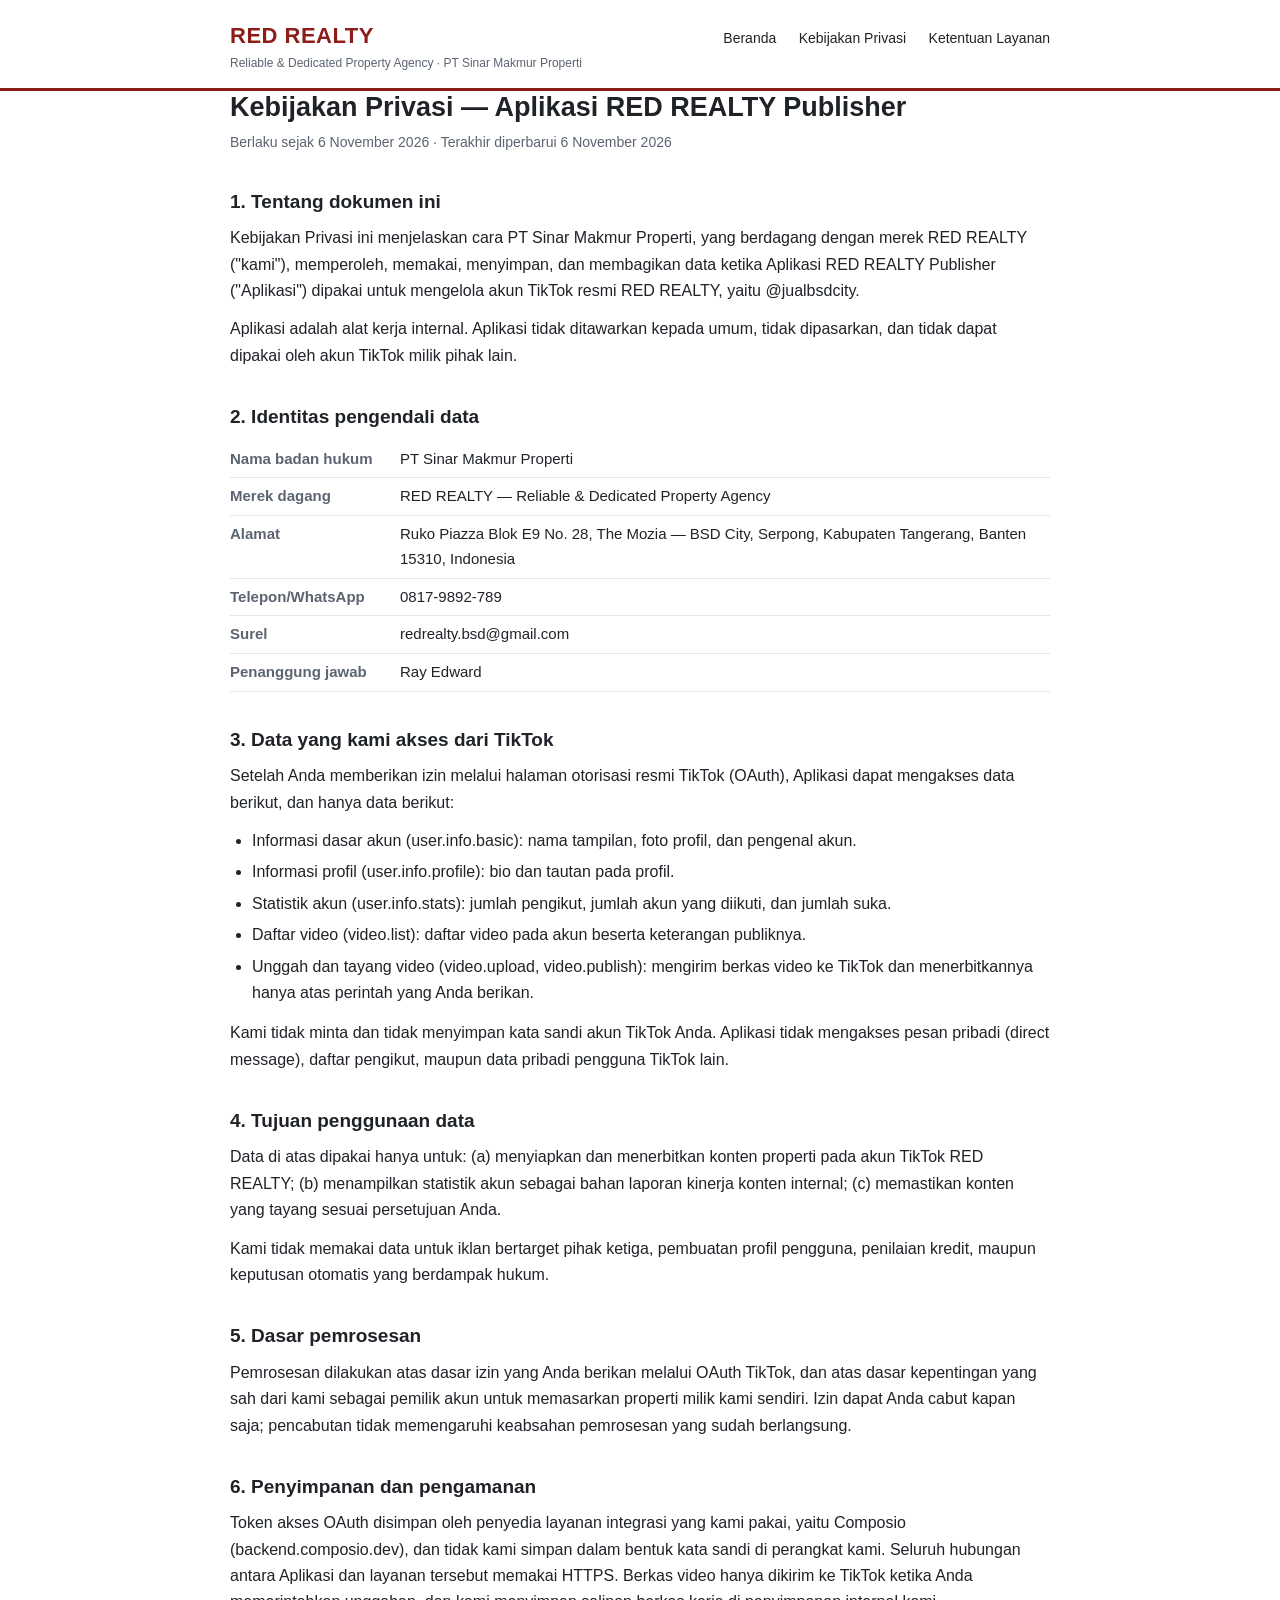
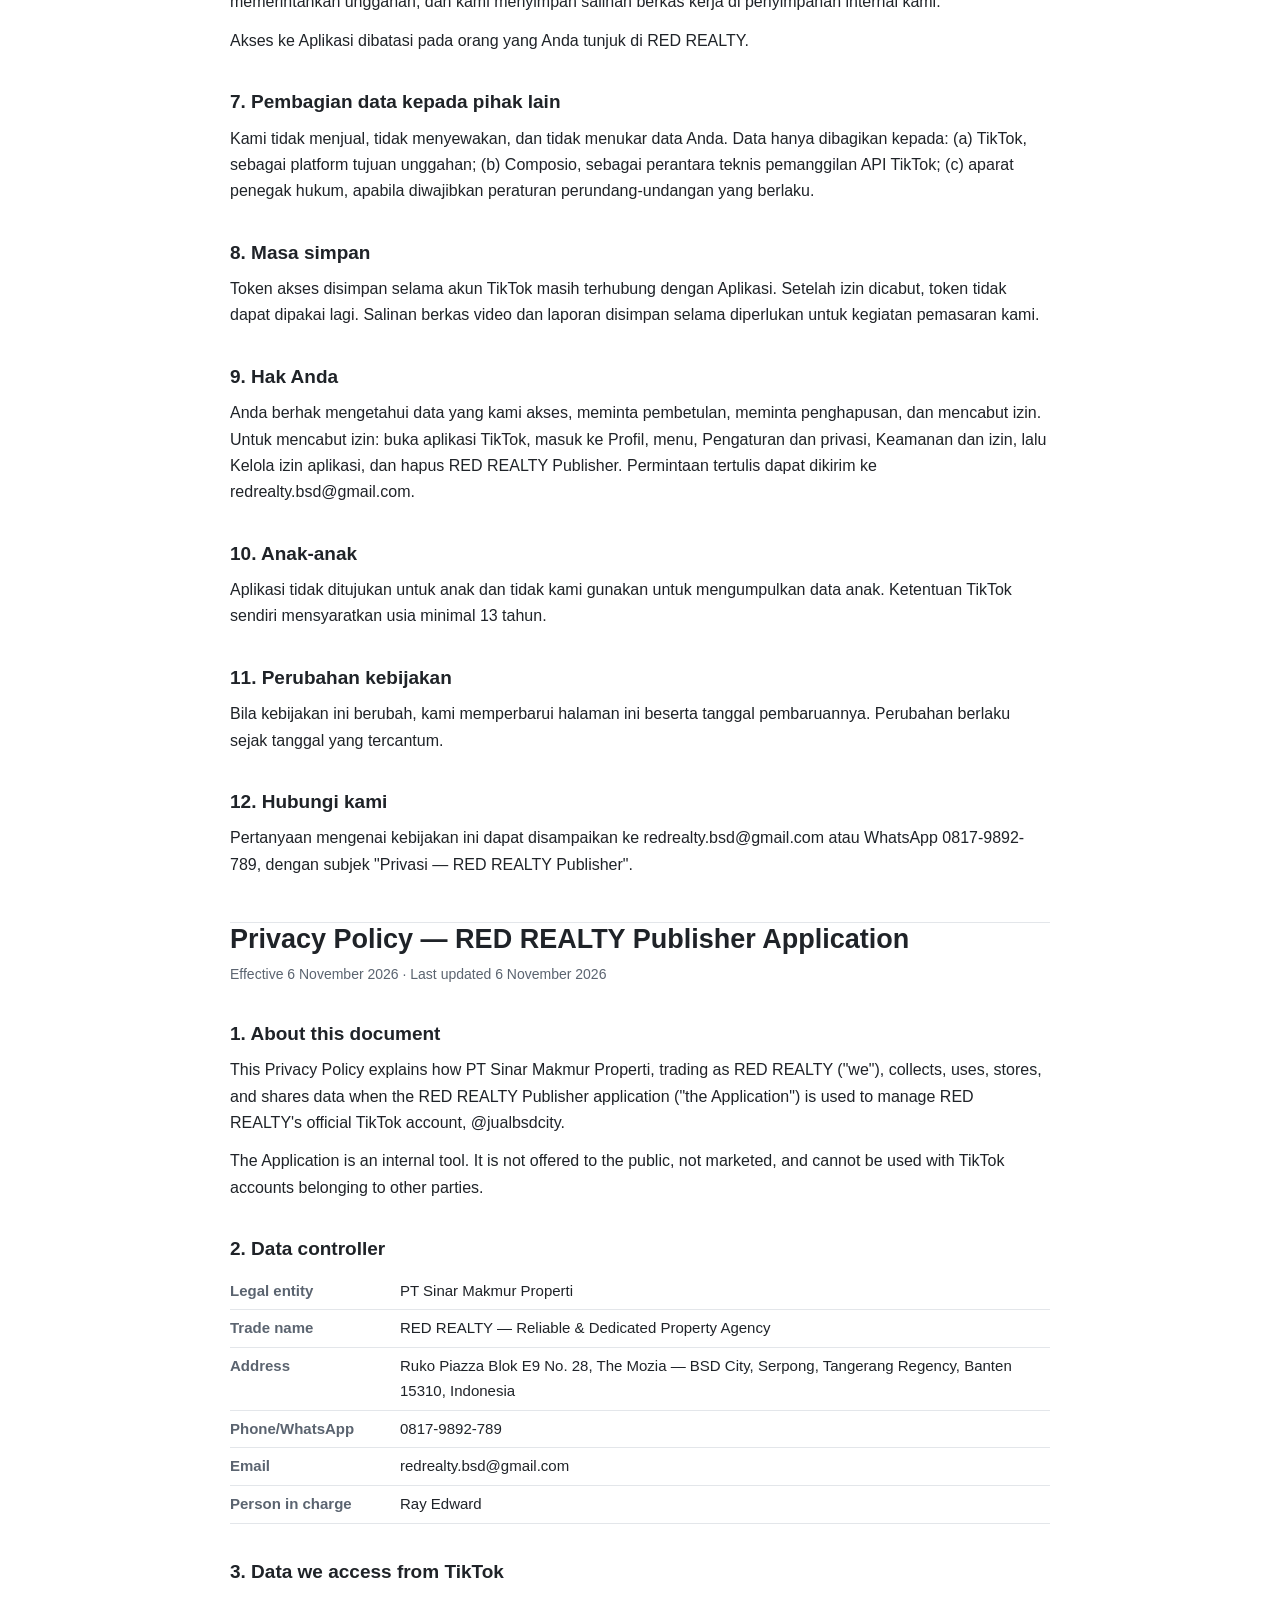
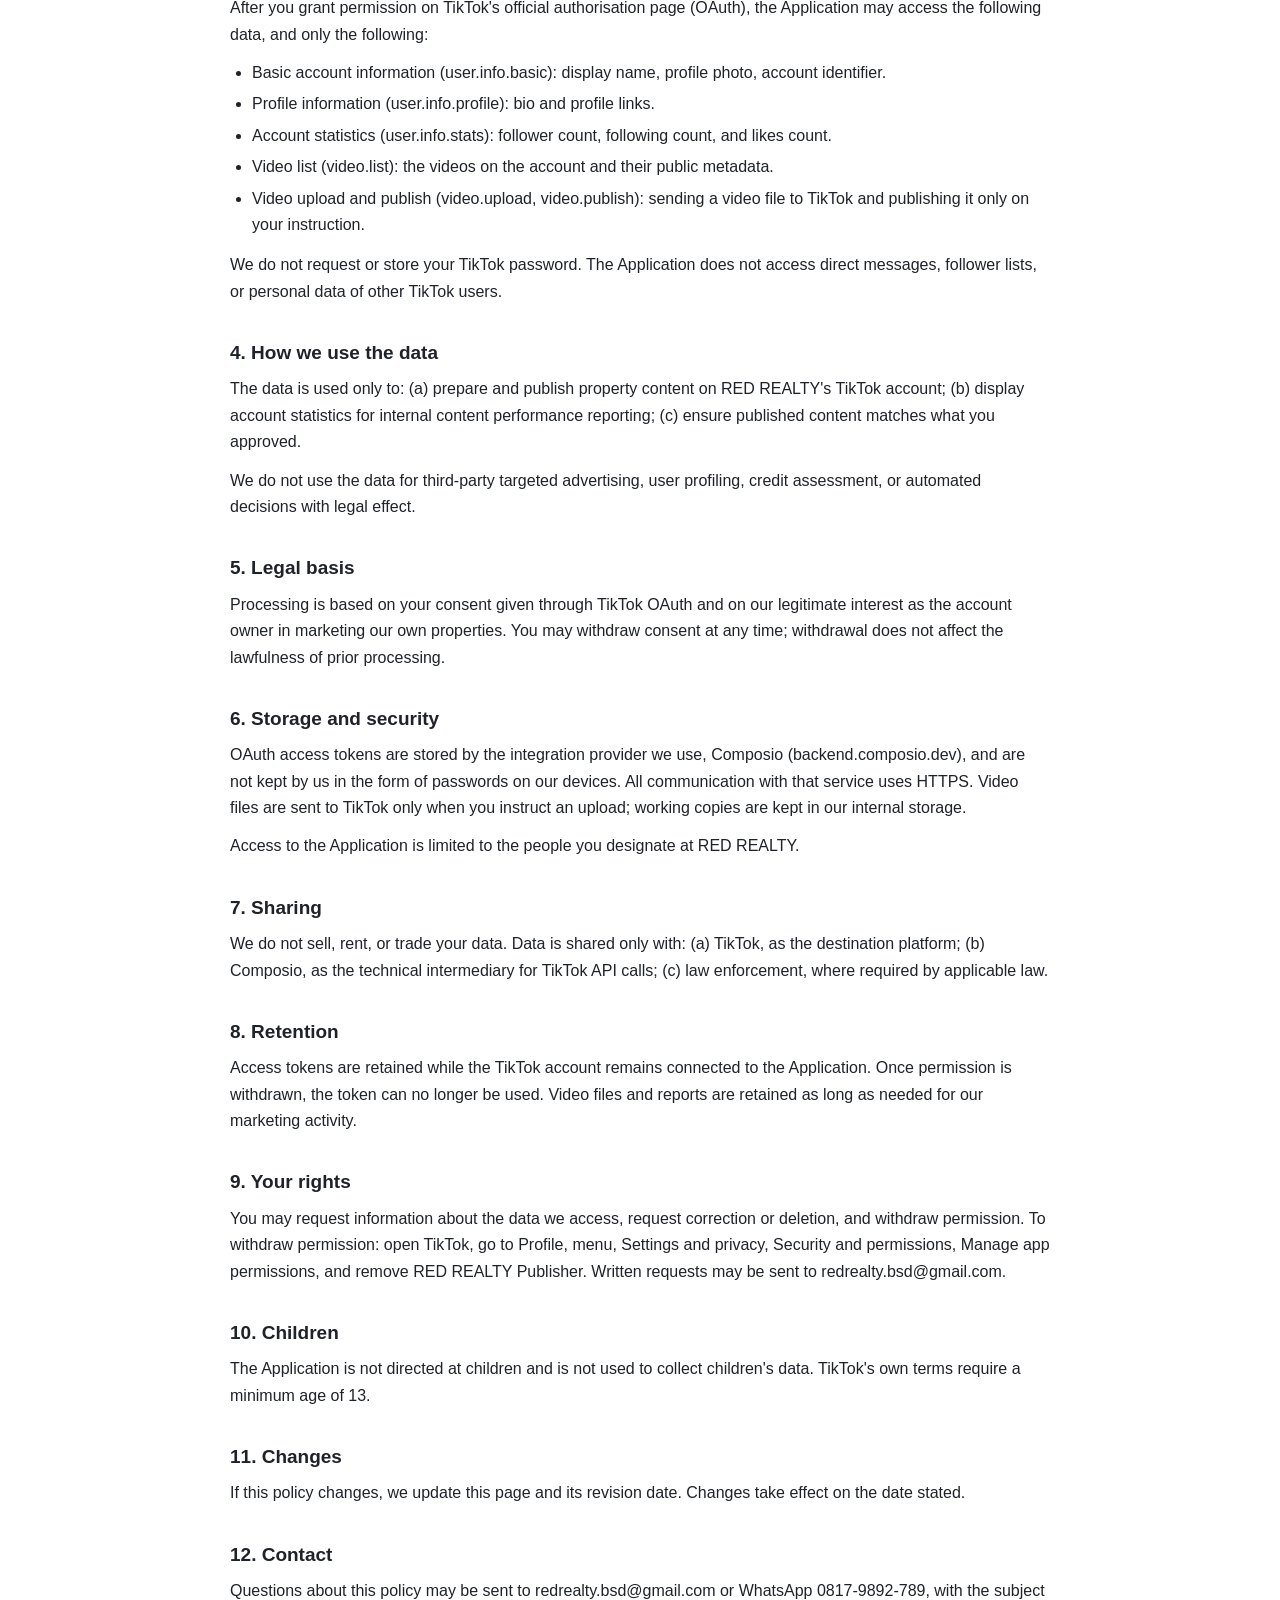
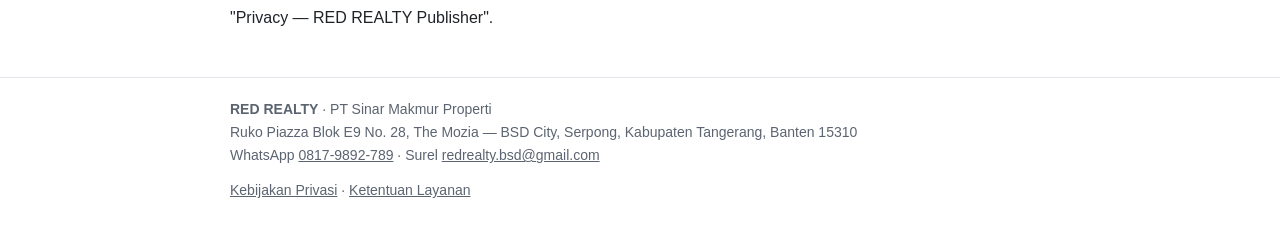
==== kebijakan-privasi.html @ d9f91697 "Tambah kebijakan-privasi.html" ====
<!DOCTYPE html>
<html lang="id">
<head>
<meta charset="utf-8">
<meta name="viewport" content="width=device-width, initial-scale=1">
<title>Kebijakan Privasi / Privacy Policy — RED REALTY Publisher</title>
<meta name="description" content="Kebijakan Privasi aplikasi RED REALTY Publisher: data yang diakses dari TikTok, tujuan penggunaannya, dan cara mencabut izin.">
<link rel="stylesheet" href="style.css">
</head>
<body>
<header class="kop">
  <div class="wadah">
    <a class="merek" href="index.html">RED REALTY<span>Reliable &amp; Dedicated Property Agency &middot; PT Sinar Makmur Properti</span></a>
    <nav>
      <a href="index.html">Beranda</a>
      <a href="kebijakan-privasi.html">Kebijakan Privasi</a>
      <a href="ketentuan-layanan.html">Ketentuan Layanan</a>
    </nav>
  </div>
</header>
<main class="wadah">
<h1>Kebijakan Privasi — Aplikasi RED REALTY Publisher</h1>
<p class="meta">Berlaku sejak 6 November 2026 · Terakhir diperbarui 6 November 2026</p>
<h2>1. Tentang dokumen ini</h2>
<p>Kebijakan Privasi ini menjelaskan cara PT Sinar Makmur Properti, yang berdagang dengan merek RED REALTY (&quot;kami&quot;), memperoleh, memakai, menyimpan, dan membagikan data ketika Aplikasi RED REALTY Publisher (&quot;Aplikasi&quot;) dipakai untuk mengelola akun TikTok resmi RED REALTY, yaitu @jualbsdcity.</p>
<p>Aplikasi adalah alat kerja internal. Aplikasi tidak ditawarkan kepada umum, tidak dipasarkan, dan tidak dapat dipakai oleh akun TikTok milik pihak lain.</p>
<h2>2. Identitas pengendali data</h2>
<table class="identitas"><tr><td>Nama badan hukum</td><td>PT Sinar Makmur Properti</td></tr><tr><td>Merek dagang</td><td>RED REALTY — Reliable &amp; Dedicated Property Agency</td></tr><tr><td>Alamat</td><td>Ruko Piazza Blok E9 No. 28, The Mozia — BSD City, Serpong, Kabupaten Tangerang, Banten 15310, Indonesia</td></tr><tr><td>Telepon/WhatsApp</td><td>0817-9892-789</td></tr><tr><td>Surel</td><td>redrealty.bsd@gmail.com</td></tr><tr><td>Penanggung jawab</td><td>Ray Edward</td></tr></table>
<h2>3. Data yang kami akses dari TikTok</h2>
<p>Setelah Anda memberikan izin melalui halaman otorisasi resmi TikTok (OAuth), Aplikasi dapat mengakses data berikut, dan hanya data berikut:</p>
<ul>
<li>Informasi dasar akun (user.info.basic): nama tampilan, foto profil, dan pengenal akun.</li>
<li>Informasi profil (user.info.profile): bio dan tautan pada profil.</li>
<li>Statistik akun (user.info.stats): jumlah pengikut, jumlah akun yang diikuti, dan jumlah suka.</li>
<li>Daftar video (video.list): daftar video pada akun beserta keterangan publiknya.</li>
<li>Unggah dan tayang video (video.upload, video.publish): mengirim berkas video ke TikTok dan menerbitkannya hanya atas perintah yang Anda berikan.</li>
</ul>
<p>Kami tidak minta dan tidak menyimpan kata sandi akun TikTok Anda. Aplikasi tidak mengakses pesan pribadi (direct message), daftar pengikut, maupun data pribadi pengguna TikTok lain.</p>
<h2>4. Tujuan penggunaan data</h2>
<p>Data di atas dipakai hanya untuk: (a) menyiapkan dan menerbitkan konten properti pada akun TikTok RED REALTY; (b) menampilkan statistik akun sebagai bahan laporan kinerja konten internal; (c) memastikan konten yang tayang sesuai persetujuan Anda.</p>
<p>Kami tidak memakai data untuk iklan bertarget pihak ketiga, pembuatan profil pengguna, penilaian kredit, maupun keputusan otomatis yang berdampak hukum.</p>
<h2>5. Dasar pemrosesan</h2>
<p>Pemrosesan dilakukan atas dasar izin yang Anda berikan melalui OAuth TikTok, dan atas dasar kepentingan yang sah dari kami sebagai pemilik akun untuk memasarkan properti milik kami sendiri. Izin dapat Anda cabut kapan saja; pencabutan tidak memengaruhi keabsahan pemrosesan yang sudah berlangsung.</p>
<h2>6. Penyimpanan dan pengamanan</h2>
<p>Token akses OAuth disimpan oleh penyedia layanan integrasi yang kami pakai, yaitu Composio (backend.composio.dev), dan tidak kami simpan dalam bentuk kata sandi di perangkat kami. Seluruh hubungan antara Aplikasi dan layanan tersebut memakai HTTPS. Berkas video hanya dikirim ke TikTok ketika Anda memerintahkan unggahan, dan kami menyimpan salinan berkas kerja di penyimpanan internal kami.</p>
<p>Akses ke Aplikasi dibatasi pada orang yang Anda tunjuk di RED REALTY.</p>
<h2>7. Pembagian data kepada pihak lain</h2>
<p>Kami tidak menjual, tidak menyewakan, dan tidak menukar data Anda. Data hanya dibagikan kepada: (a) TikTok, sebagai platform tujuan unggahan; (b) Composio, sebagai perantara teknis pemanggilan API TikTok; (c) aparat penegak hukum, apabila diwajibkan peraturan perundang-undangan yang berlaku.</p>
<h2>8. Masa simpan</h2>
<p>Token akses disimpan selama akun TikTok masih terhubung dengan Aplikasi. Setelah izin dicabut, token tidak dapat dipakai lagi. Salinan berkas video dan laporan disimpan selama diperlukan untuk kegiatan pemasaran kami.</p>
<h2>9. Hak Anda</h2>
<p>Anda berhak mengetahui data yang kami akses, meminta pembetulan, meminta penghapusan, dan mencabut izin. Untuk mencabut izin: buka aplikasi TikTok, masuk ke Profil, menu, Pengaturan dan privasi, Keamanan dan izin, lalu Kelola izin aplikasi, dan hapus RED REALTY Publisher. Permintaan tertulis dapat dikirim ke redrealty.bsd@gmail.com.</p>
<h2>10. Anak-anak</h2>
<p>Aplikasi tidak ditujukan untuk anak dan tidak kami gunakan untuk mengumpulkan data anak. Ketentuan TikTok sendiri mensyaratkan usia minimal 13 tahun.</p>
<h2>11. Perubahan kebijakan</h2>
<p>Bila kebijakan ini berubah, kami memperbarui halaman ini beserta tanggal pembaruannya. Perubahan berlaku sejak tanggal yang tercantum.</p>
<h2>12. Hubungi kami</h2>
<p>Pertanyaan mengenai kebijakan ini dapat disampaikan ke redrealty.bsd@gmail.com atau WhatsApp 0817-9892-789, dengan subjek &quot;Privasi — RED REALTY Publisher&quot;.</p>
<hr class="pemisah">
<h1>Privacy Policy — RED REALTY Publisher Application</h1>
<p class="meta">Effective 6 November 2026 · Last updated 6 November 2026</p>
<h2>1. About this document</h2>
<p>This Privacy Policy explains how PT Sinar Makmur Properti, trading as RED REALTY (&quot;we&quot;), collects, uses, stores, and shares data when the RED REALTY Publisher application (&quot;the Application&quot;) is used to manage RED REALTY&#x27;s official TikTok account, @jualbsdcity.</p>
<p>The Application is an internal tool. It is not offered to the public, not marketed, and cannot be used with TikTok accounts belonging to other parties.</p>
<h2>2. Data controller</h2>
<table class="identitas"><tr><td>Legal entity</td><td>PT Sinar Makmur Properti</td></tr><tr><td>Trade name</td><td>RED REALTY — Reliable &amp; Dedicated Property Agency</td></tr><tr><td>Address</td><td>Ruko Piazza Blok E9 No. 28, The Mozia — BSD City, Serpong, Tangerang Regency, Banten 15310, Indonesia</td></tr><tr><td>Phone/WhatsApp</td><td>0817-9892-789</td></tr><tr><td>Email</td><td>redrealty.bsd@gmail.com</td></tr><tr><td>Person in charge</td><td>Ray Edward</td></tr></table>
<h2>3. Data we access from TikTok</h2>
<p>After you grant permission on TikTok&#x27;s official authorisation page (OAuth), the Application may access the following data, and only the following:</p>
<ul>
<li>Basic account information (user.info.basic): display name, profile photo, account identifier.</li>
<li>Profile information (user.info.profile): bio and profile links.</li>
<li>Account statistics (user.info.stats): follower count, following count, and likes count.</li>
<li>Video list (video.list): the videos on the account and their public metadata.</li>
<li>Video upload and publish (video.upload, video.publish): sending a video file to TikTok and publishing it only on your instruction.</li>
</ul>
<p>We do not request or store your TikTok password. The Application does not access direct messages, follower lists, or personal data of other TikTok users.</p>
<h2>4. How we use the data</h2>
<p>The data is used only to: (a) prepare and publish property content on RED REALTY&#x27;s TikTok account; (b) display account statistics for internal content performance reporting; (c) ensure published content matches what you approved.</p>
<p>We do not use the data for third-party targeted advertising, user profiling, credit assessment, or automated decisions with legal effect.</p>
<h2>5. Legal basis</h2>
<p>Processing is based on your consent given through TikTok OAuth and on our legitimate interest as the account owner in marketing our own properties. You may withdraw consent at any time; withdrawal does not affect the lawfulness of prior processing.</p>
<h2>6. Storage and security</h2>
<p>OAuth access tokens are stored by the integration provider we use, Composio (backend.composio.dev), and are not kept by us in the form of passwords on our devices. All communication with that service uses HTTPS. Video files are sent to TikTok only when you instruct an upload; working copies are kept in our internal storage.</p>
<p>Access to the Application is limited to the people you designate at RED REALTY.</p>
<h2>7. Sharing</h2>
<p>We do not sell, rent, or trade your data. Data is shared only with: (a) TikTok, as the destination platform; (b) Composio, as the technical intermediary for TikTok API calls; (c) law enforcement, where required by applicable law.</p>
<h2>8. Retention</h2>
<p>Access tokens are retained while the TikTok account remains connected to the Application. Once permission is withdrawn, the token can no longer be used. Video files and reports are retained as long as needed for our marketing activity.</p>
<h2>9. Your rights</h2>
<p>You may request information about the data we access, request correction or deletion, and withdraw permission. To withdraw permission: open TikTok, go to Profile, menu, Settings and privacy, Security and permissions, Manage app permissions, and remove RED REALTY Publisher. Written requests may be sent to redrealty.bsd@gmail.com.</p>
<h2>10. Children</h2>
<p>The Application is not directed at children and is not used to collect children&#x27;s data. TikTok&#x27;s own terms require a minimum age of 13.</p>
<h2>11. Changes</h2>
<p>If this policy changes, we update this page and its revision date. Changes take effect on the date stated.</p>
<h2>12. Contact</h2>
<p>Questions about this policy may be sent to redrealty.bsd@gmail.com or WhatsApp 0817-9892-789, with the subject &quot;Privacy — RED REALTY Publisher&quot;.</p></main>
<footer>
  <div class="wadah">
    <p><strong>RED REALTY</strong> &middot; PT Sinar Makmur Properti<br>
    Ruko Piazza Blok E9 No. 28, The Mozia — BSD City, Serpong, Kabupaten Tangerang, Banten 15310<br>
    WhatsApp <a href="https://wa.me/628179892789">0817-9892-789</a> &middot;
    Surel <a href="mailto:redrealty.bsd@gmail.com">redrealty.bsd@gmail.com</a></p>
    <p><a href="kebijakan-privasi.html">Kebijakan Privasi</a> &middot;
       <a href="ketentuan-layanan.html">Ketentuan Layanan</a></p>
  </div>
</footer>
</body>
</html>
---- style.css ----
:root { --merek:#8C1D18; --tinta:#1f2328; --redup:#5b6470; --garis:#e3e6ea; --latar:#ffffff; }
* { box-sizing:border-box; }
html { -webkit-text-size-adjust:100%; }
body { margin:0; background:var(--latar); color:var(--tinta);
  font:16px/1.65 -apple-system,"Segoe UI",Roboto,Helvetica,Arial,sans-serif; }
.wadah { max-width:860px; margin:0 auto; padding:0 20px; }
header.kop { border-bottom:3px solid var(--merek); background:#fff; }
header.kop .wadah { display:flex; flex-wrap:wrap; gap:10px 24px; align-items:baseline;
  justify-content:space-between; padding-top:18px; padding-bottom:14px; }
.merek { font-weight:700; letter-spacing:.5px; color:var(--merek); text-decoration:none; font-size:22px; }
.merek span { display:block; font-size:12px; font-weight:400; color:var(--redup); letter-spacing:0; }
nav a { color:var(--tinta); text-decoration:none; margin-left:18px; font-size:14px; }
nav a:first-child { margin-left:0; }
nav a:hover { color:var(--merek); text-decoration:underline; }
main { padding:34px 0 10px; }
h1 { font-size:27px; line-height:1.25; margin:0 0 6px; }
h2 { font-size:19px; margin:32px 0 8px; }
h3 { font-size:16px; margin:24px 0 6px; }
p { margin:0 0 12px; }
p.meta { color:var(--redup); font-size:14px; margin-bottom:22px; }
ul { margin:0 0 14px; padding-left:22px; }
li { margin-bottom:5px; }
a { color:var(--merek); }
.kotak { border:1px solid var(--garis); border-left:4px solid var(--merek);
  padding:16px 18px; margin:22px 0; background:#fcfcfd; }
table.identitas { border-collapse:collapse; width:100%; margin:6px 0 14px; font-size:15px; }
table.identitas td { padding:6px 10px 6px 0; vertical-align:top; border-bottom:1px solid var(--garis); }
table.identitas td:first-child { width:170px; font-weight:600; color:var(--redup); }
.dua { display:flex; flex-wrap:wrap; gap:22px; }
.dua > div { flex:1 1 260px; }
.pemisah { margin:44px 0 0; border:0; border-top:1px solid var(--garis); }
footer { margin-top:46px; border-top:1px solid var(--garis); padding:20px 0 34px;
  color:var(--redup); font-size:14px; }
footer a { color:var(--redup); }
@media (max-width:600px){ nav a { margin-left:0; margin-right:16px; } h1{font-size:23px;} }
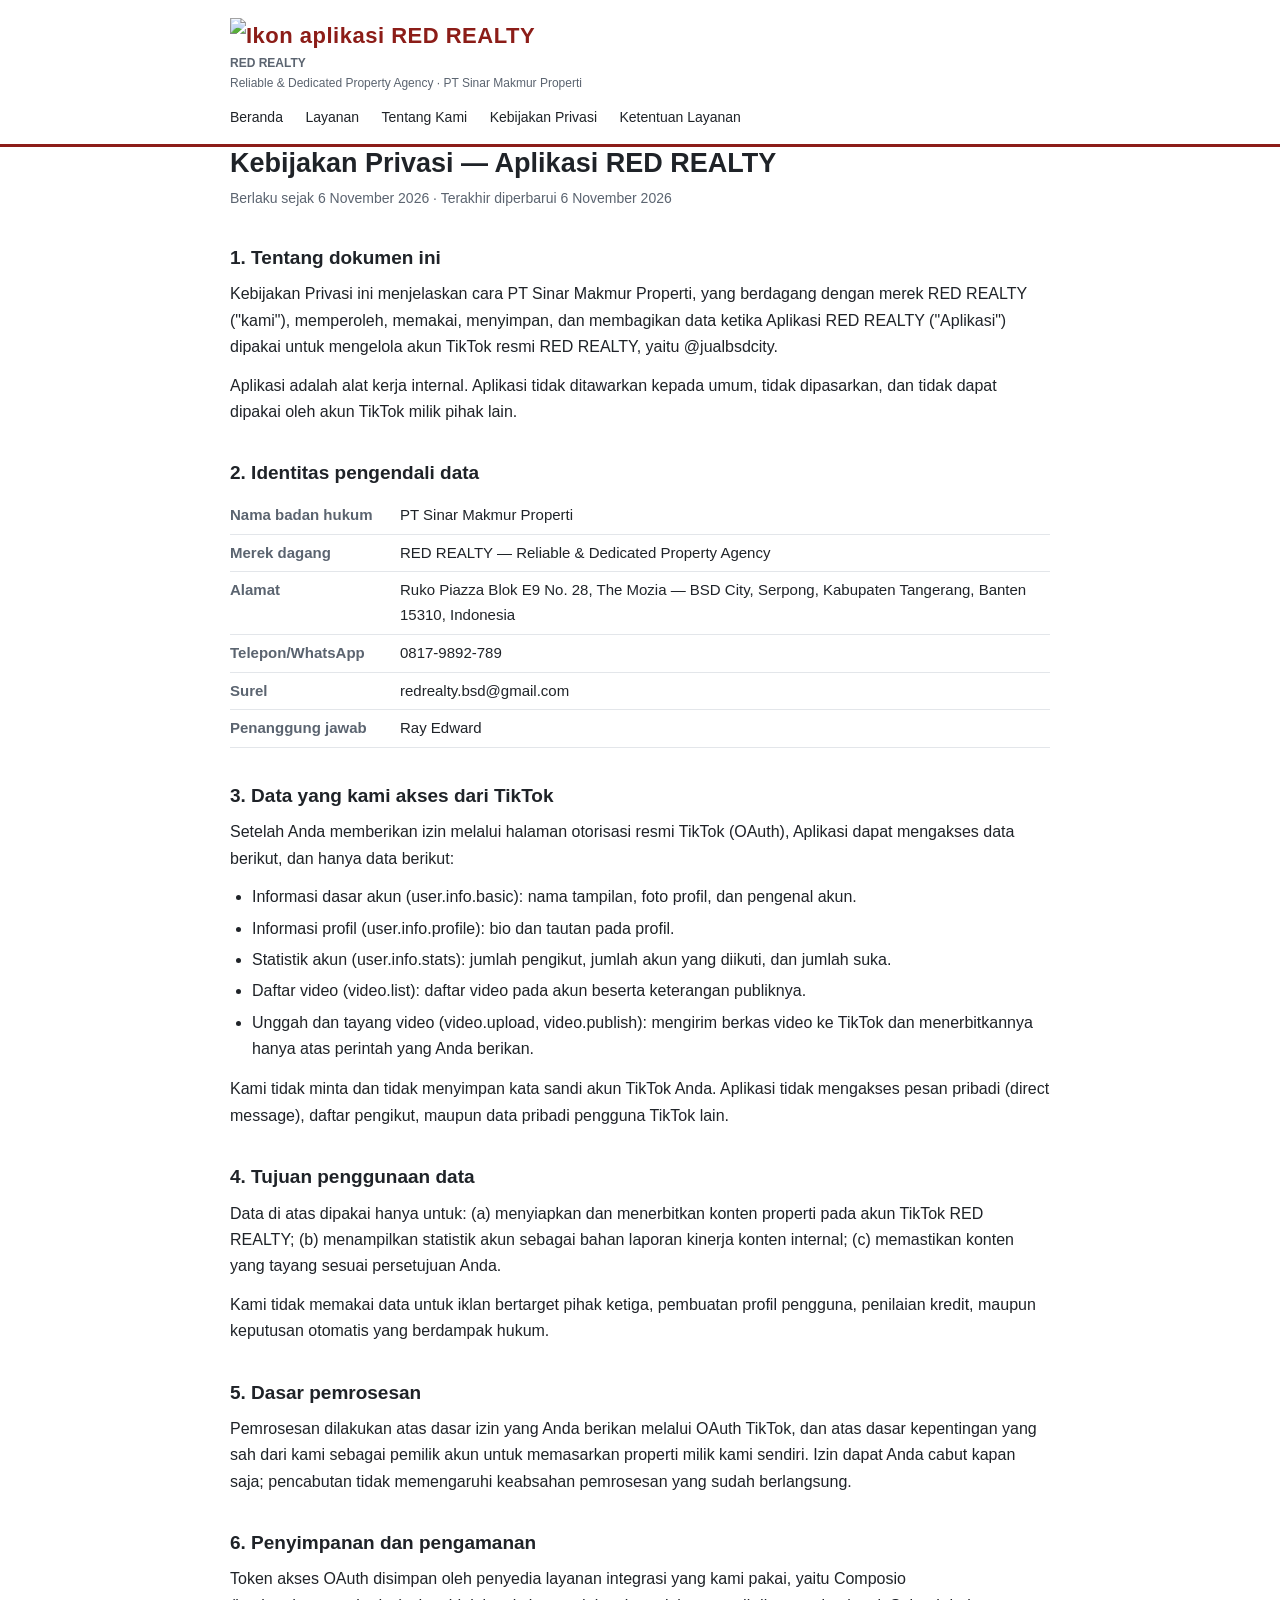
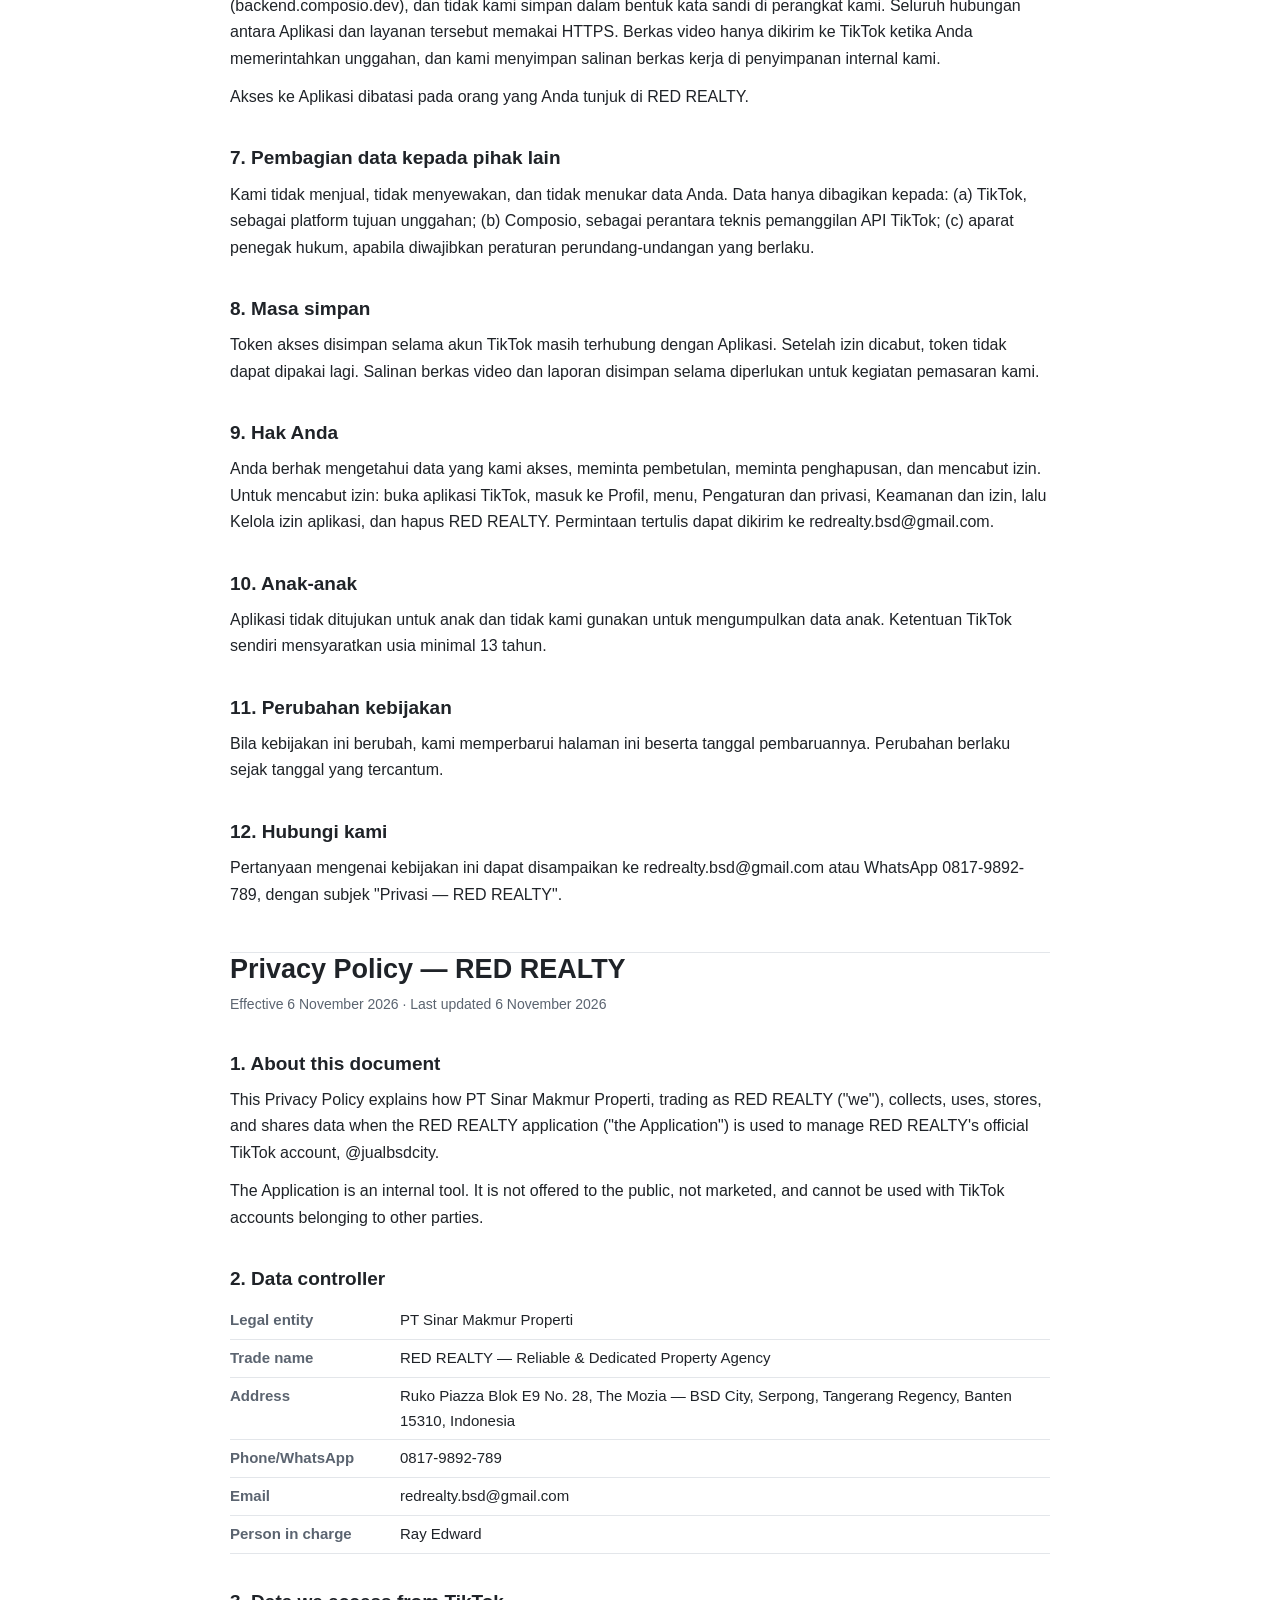
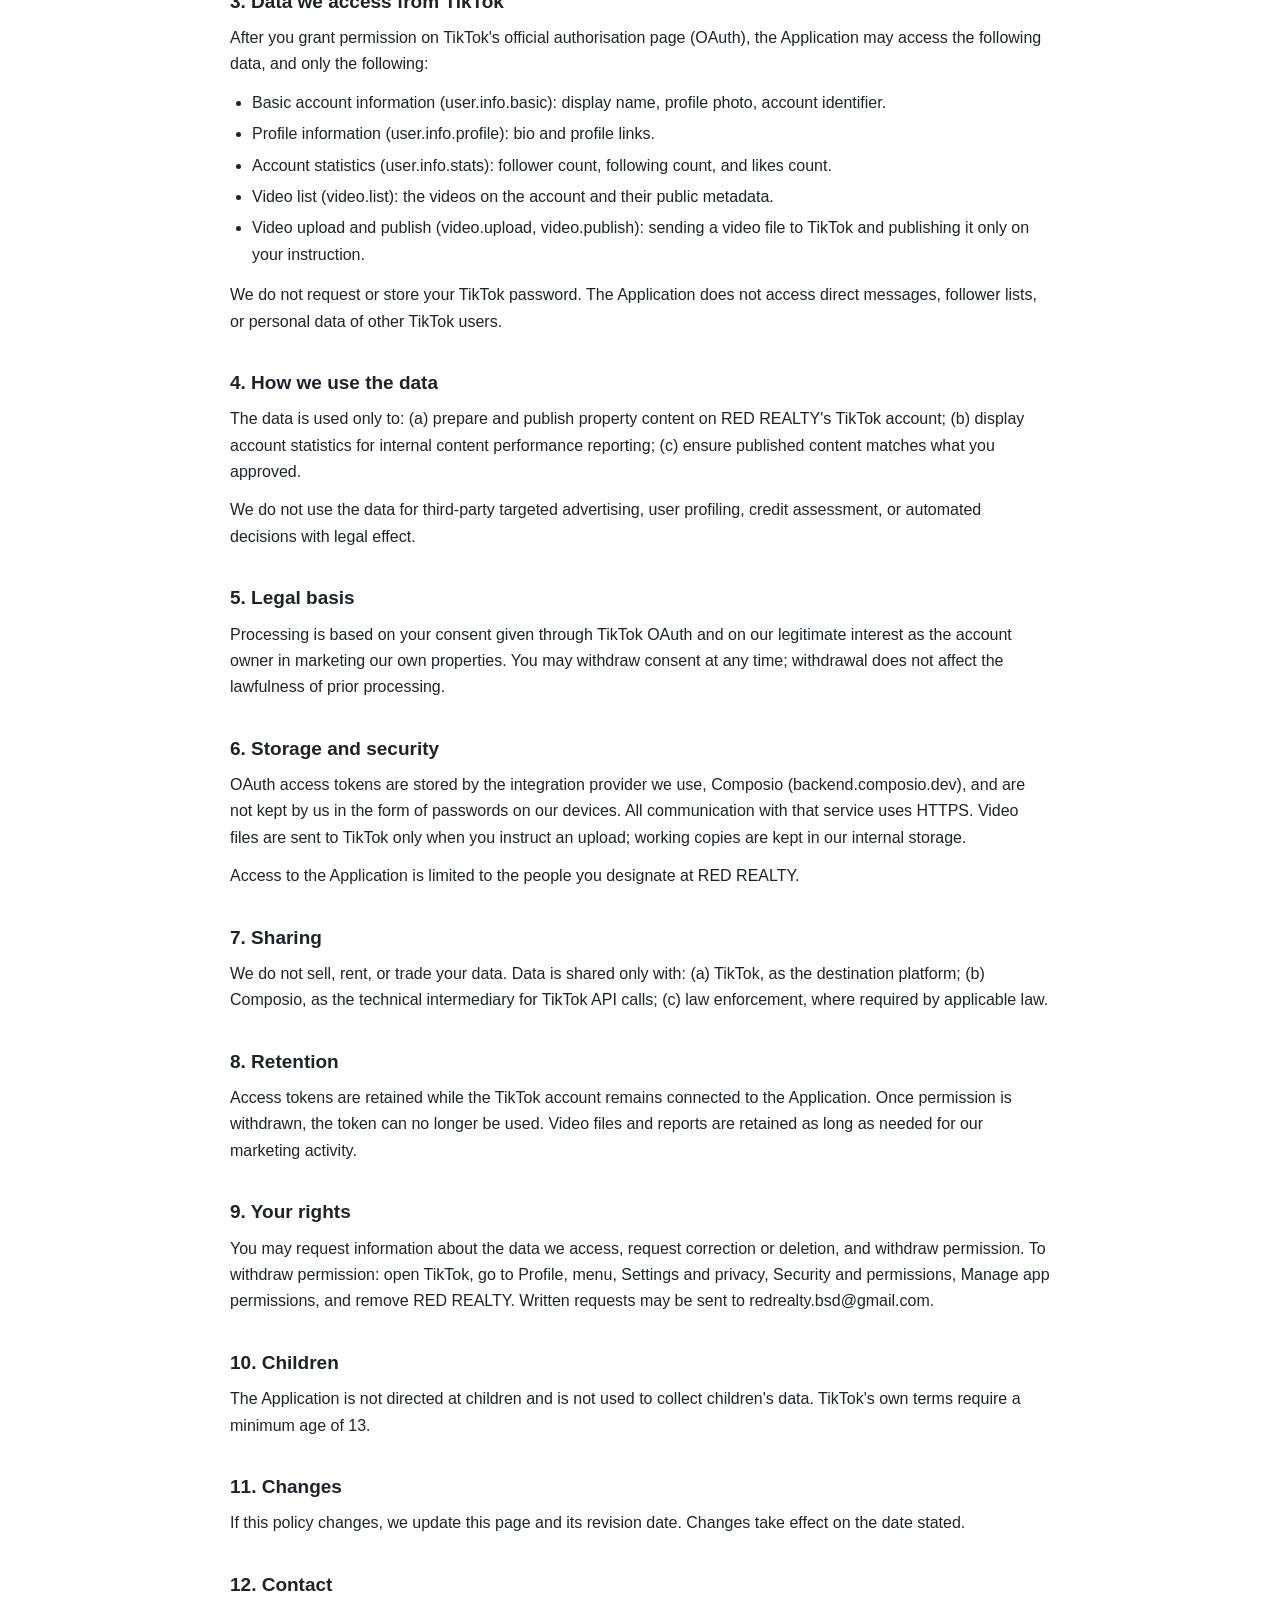
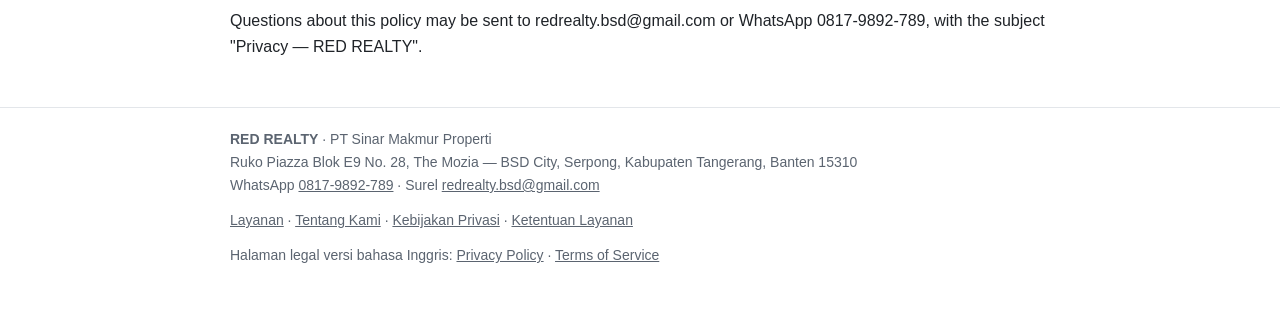
==== commit c1333e5e: "Revisi situs: ikon, favicon, nama app, halaman layanan & tentang, alamat legal bersih" ====
--- a/kebijakan-privasi.html
+++ b/kebijakan-privasi.html
@@ -3,26 +3,37 @@
 <head>
 <meta charset="utf-8">
 <meta name="viewport" content="width=device-width, initial-scale=1">
-<title>Kebijakan Privasi / Privacy Policy — RED REALTY Publisher</title>
-<meta name="description" content="Kebijakan Privasi aplikasi RED REALTY Publisher: data yang diakses dari TikTok, tujuan penggunaannya, dan cara mencabut izin.">
+<title>Kebijakan Privasi — RED REALTY</title>
+<meta name="description" content="Kebijakan Privasi aplikasi RED REALTY: data yang diakses dari TikTok, tujuan penggunaannya, dan cara mencabut izin.">
+<link rel="canonical" href="https://belajaraired-githb.github.io/redrealty/kebijakan-privasi.html">
+<link rel="icon" type="image/png" href="ikon.png">
+<link rel="apple-touch-icon" href="ikon.png">
+<meta property="og:site_name" content="RED REALTY">
+<meta property="og:title" content="Kebijakan Privasi — RED REALTY">
+<meta property="og:image" content="https://belajaraired-githb.github.io/redrealty/ikon.png">
 <link rel="stylesheet" href="style.css">
 </head>
 <body>
 <header class="kop">
   <div class="wadah">
-    <a class="merek" href="index.html">RED REALTY<span>Reliable &amp; Dedicated Property Agency &middot; PT Sinar Makmur Properti</span></a>
+    <a class="merek" href="index.html">
+      <img src="ikon.png" alt="Ikon aplikasi RED REALTY" width="52" height="52">
+      <span><b>RED REALTY</b><span class="tag">Reliable &amp; Dedicated Property Agency &middot; PT Sinar Makmur Properti</span></span>
+    </a>
     <nav>
       <a href="index.html">Beranda</a>
+      <a href="layanan.html">Layanan</a>
+      <a href="tentang.html">Tentang Kami</a>
       <a href="kebijakan-privasi.html">Kebijakan Privasi</a>
       <a href="ketentuan-layanan.html">Ketentuan Layanan</a>
     </nav>
   </div>
 </header>
 <main class="wadah">
-<h1>Kebijakan Privasi — Aplikasi RED REALTY Publisher</h1>
+<h1>Kebijakan Privasi — Aplikasi RED REALTY</h1>
 <p class="meta">Berlaku sejak 6 November 2026 · Terakhir diperbarui 6 November 2026</p>
 <h2>1. Tentang dokumen ini</h2>
-<p>Kebijakan Privasi ini menjelaskan cara PT Sinar Makmur Properti, yang berdagang dengan merek RED REALTY (&quot;kami&quot;), memperoleh, memakai, menyimpan, dan membagikan data ketika Aplikasi RED REALTY Publisher (&quot;Aplikasi&quot;) dipakai untuk mengelola akun TikTok resmi RED REALTY, yaitu @jualbsdcity.</p>
+<p>Kebijakan Privasi ini menjelaskan cara PT Sinar Makmur Properti, yang berdagang dengan merek RED REALTY (&quot;kami&quot;), memperoleh, memakai, menyimpan, dan membagikan data ketika Aplikasi RED REALTY (&quot;Aplikasi&quot;) dipakai untuk mengelola akun TikTok resmi RED REALTY, yaitu @jualbsdcity.</p>
 <p>Aplikasi adalah alat kerja internal. Aplikasi tidak ditawarkan kepada umum, tidak dipasarkan, dan tidak dapat dipakai oleh akun TikTok milik pihak lain.</p>
 <h2>2. Identitas pengendali data</h2>
 <table class="identitas"><tr><td>Nama badan hukum</td><td>PT Sinar Makmur Properti</td></tr><tr><td>Merek dagang</td><td>RED REALTY — Reliable &amp; Dedicated Property Agency</td></tr><tr><td>Alamat</td><td>Ruko Piazza Blok E9 No. 28, The Mozia — BSD City, Serpong, Kabupaten Tangerang, Banten 15310, Indonesia</td></tr><tr><td>Telepon/WhatsApp</td><td>0817-9892-789</td></tr><tr><td>Surel</td><td>redrealty.bsd@gmail.com</td></tr><tr><td>Penanggung jawab</td><td>Ray Edward</td></tr></table>
@@ -49,18 +60,18 @@
 <h2>8. Masa simpan</h2>
 <p>Token akses disimpan selama akun TikTok masih terhubung dengan Aplikasi. Setelah izin dicabut, token tidak dapat dipakai lagi. Salinan berkas video dan laporan disimpan selama diperlukan untuk kegiatan pemasaran kami.</p>
 <h2>9. Hak Anda</h2>
-<p>Anda berhak mengetahui data yang kami akses, meminta pembetulan, meminta penghapusan, dan mencabut izin. Untuk mencabut izin: buka aplikasi TikTok, masuk ke Profil, menu, Pengaturan dan privasi, Keamanan dan izin, lalu Kelola izin aplikasi, dan hapus RED REALTY Publisher. Permintaan tertulis dapat dikirim ke redrealty.bsd@gmail.com.</p>
+<p>Anda berhak mengetahui data yang kami akses, meminta pembetulan, meminta penghapusan, dan mencabut izin. Untuk mencabut izin: buka aplikasi TikTok, masuk ke Profil, menu, Pengaturan dan privasi, Keamanan dan izin, lalu Kelola izin aplikasi, dan hapus RED REALTY. Permintaan tertulis dapat dikirim ke redrealty.bsd@gmail.com.</p>
 <h2>10. Anak-anak</h2>
 <p>Aplikasi tidak ditujukan untuk anak dan tidak kami gunakan untuk mengumpulkan data anak. Ketentuan TikTok sendiri mensyaratkan usia minimal 13 tahun.</p>
 <h2>11. Perubahan kebijakan</h2>
 <p>Bila kebijakan ini berubah, kami memperbarui halaman ini beserta tanggal pembaruannya. Perubahan berlaku sejak tanggal yang tercantum.</p>
 <h2>12. Hubungi kami</h2>
-<p>Pertanyaan mengenai kebijakan ini dapat disampaikan ke redrealty.bsd@gmail.com atau WhatsApp 0817-9892-789, dengan subjek &quot;Privasi — RED REALTY Publisher&quot;.</p>
+<p>Pertanyaan mengenai kebijakan ini dapat disampaikan ke redrealty.bsd@gmail.com atau WhatsApp 0817-9892-789, dengan subjek &quot;Privasi — RED REALTY&quot;.</p>
 <hr class="pemisah">
-<h1>Privacy Policy — RED REALTY Publisher Application</h1>
+<h1>Privacy Policy — RED REALTY</h1>
 <p class="meta">Effective 6 November 2026 · Last updated 6 November 2026</p>
 <h2>1. About this document</h2>
-<p>This Privacy Policy explains how PT Sinar Makmur Properti, trading as RED REALTY (&quot;we&quot;), collects, uses, stores, and shares data when the RED REALTY Publisher application (&quot;the Application&quot;) is used to manage RED REALTY&#x27;s official TikTok account, @jualbsdcity.</p>
+<p>This Privacy Policy explains how PT Sinar Makmur Properti, trading as RED REALTY (&quot;we&quot;), collects, uses, stores, and shares data when the RED REALTY application (&quot;the Application&quot;) is used to manage RED REALTY&#x27;s official TikTok account, @jualbsdcity.</p>
 <p>The Application is an internal tool. It is not offered to the public, not marketed, and cannot be used with TikTok accounts belonging to other parties.</p>
 <h2>2. Data controller</h2>
 <table class="identitas"><tr><td>Legal entity</td><td>PT Sinar Makmur Properti</td></tr><tr><td>Trade name</td><td>RED REALTY — Reliable &amp; Dedicated Property Agency</td></tr><tr><td>Address</td><td>Ruko Piazza Blok E9 No. 28, The Mozia — BSD City, Serpong, Tangerang Regency, Banten 15310, Indonesia</td></tr><tr><td>Phone/WhatsApp</td><td>0817-9892-789</td></tr><tr><td>Email</td><td>redrealty.bsd@gmail.com</td></tr><tr><td>Person in charge</td><td>Ray Edward</td></tr></table>
@@ -87,21 +98,25 @@
 <h2>8. Retention</h2>
 <p>Access tokens are retained while the TikTok account remains connected to the Application. Once permission is withdrawn, the token can no longer be used. Video files and reports are retained as long as needed for our marketing activity.</p>
 <h2>9. Your rights</h2>
-<p>You may request information about the data we access, request correction or deletion, and withdraw permission. To withdraw permission: open TikTok, go to Profile, menu, Settings and privacy, Security and permissions, Manage app permissions, and remove RED REALTY Publisher. Written requests may be sent to redrealty.bsd@gmail.com.</p>
+<p>You may request information about the data we access, request correction or deletion, and withdraw permission. To withdraw permission: open TikTok, go to Profile, menu, Settings and privacy, Security and permissions, Manage app permissions, and remove RED REALTY. Written requests may be sent to redrealty.bsd@gmail.com.</p>
 <h2>10. Children</h2>
 <p>The Application is not directed at children and is not used to collect children&#x27;s data. TikTok&#x27;s own terms require a minimum age of 13.</p>
 <h2>11. Changes</h2>
 <p>If this policy changes, we update this page and its revision date. Changes take effect on the date stated.</p>
 <h2>12. Contact</h2>
-<p>Questions about this policy may be sent to redrealty.bsd@gmail.com or WhatsApp 0817-9892-789, with the subject &quot;Privacy — RED REALTY Publisher&quot;.</p></main>
+<p>Questions about this policy may be sent to redrealty.bsd@gmail.com or WhatsApp 0817-9892-789, with the subject &quot;Privacy — RED REALTY&quot;.</p></main>
 <footer>
   <div class="wadah">
     <p><strong>RED REALTY</strong> &middot; PT Sinar Makmur Properti<br>
     Ruko Piazza Blok E9 No. 28, The Mozia — BSD City, Serpong, Kabupaten Tangerang, Banten 15310<br>
     WhatsApp <a href="https://wa.me/628179892789">0817-9892-789</a> &middot;
     Surel <a href="mailto:redrealty.bsd@gmail.com">redrealty.bsd@gmail.com</a></p>
-    <p><a href="kebijakan-privasi.html">Kebijakan Privasi</a> &middot;
+    <p><a href="layanan.html">Layanan</a> &middot; <a href="tentang.html">Tentang Kami</a> &middot;
+       <a href="kebijakan-privasi.html">Kebijakan Privasi</a> &middot;
        <a href="ketentuan-layanan.html">Ketentuan Layanan</a></p>
+    <p>Halaman legal versi bahasa Inggris:
+       <a href="privacy-policy.html">Privacy Policy</a> &middot;
+       <a href="terms-of-service.html">Terms of Service</a></p>
   </div>
 </footer>
 </body>
